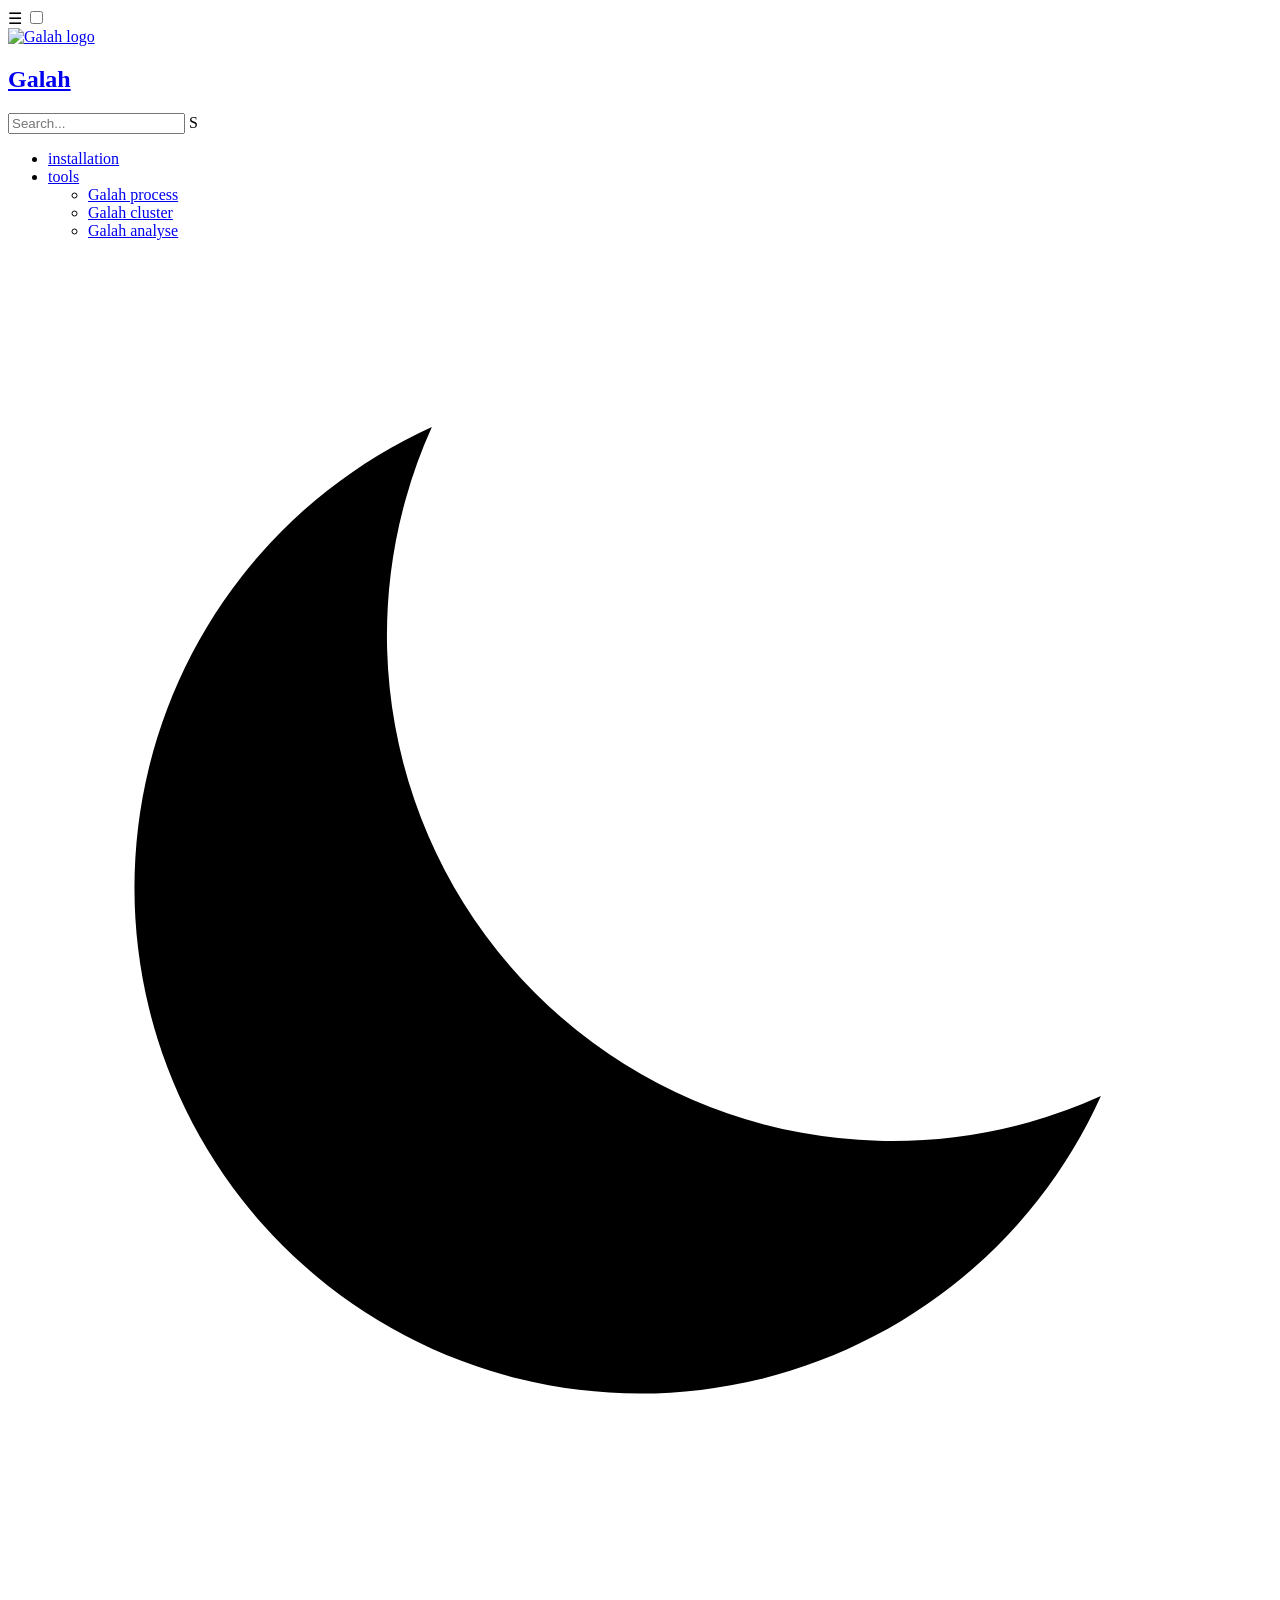
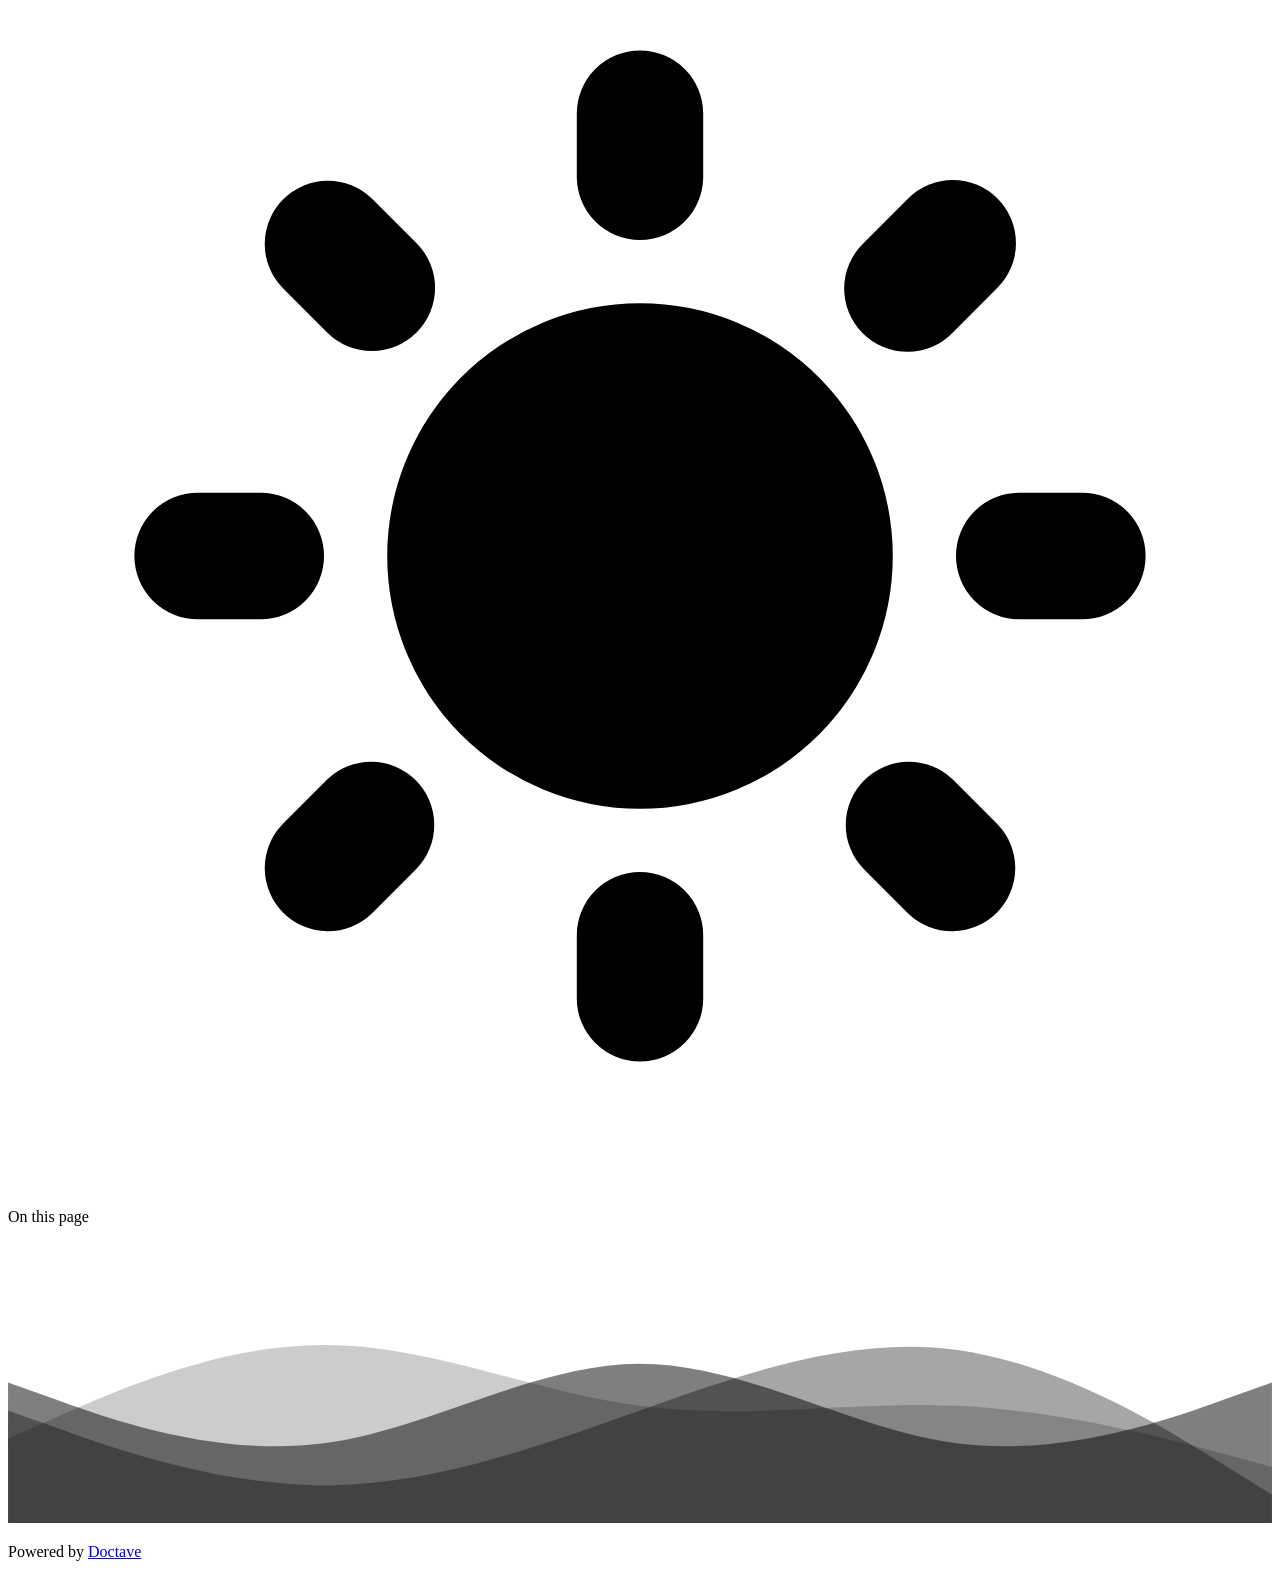
==== preludes/index.html @ e0f182b1 "Deploy to GitHub pages" ====
<!doctype html>

<html lang="en">

<head>
    <meta charset="utf-8">

    <title>README</title>
    <meta name="description" content="Documentation for Galah">
    <meta name="viewport" content="width=device-width, initial-scale=1">

    <link
        href="https://fonts.googleapis.com/css2?family=Inter:wght@400;600;700&family=Source+Sans+Pro:ital,wght@0,400;0,600;0,700;1,400;1,600;1,700&display=swap"
        rel="stylesheet">

    <link rel="stylesheet" type="text/css" href="/galah/assets/normalize.css?v=1782428444"
        media="screen" />
    <link rel="stylesheet" type="text/css" href="/galah/assets/doctave-style.css?v=1782428444"
        media="screen" />
    <link rel="stylesheet" type="text/css" href="/galah/assets/katex.css?v=1782428444" media="screen" />
    <link rel="stylesheet" type="text/css" href="/galah/assets/prism-ghcolors.css?v=1782428444"
        media="screen" />

    <script>
        var DOCTAVE_TIMESTAMP = "1782428444";
        var BASE_PATH = "/galah/";
        var color = localStorage.getItem('doctave-color')

        if (color === 'dark') {
            document.getElementsByTagName('html')[0].classList.remove('light');
            document.getElementsByTagName('html')[0].classList.add('dark');
        } else {
            document.getElementsByTagName('html')[0].classList.remove('dark');
            document.getElementsByTagName('html')[0].classList.add('light');
        }
    </script>

    
</head>

<body>
    <label for='menu-toggle-switch' class='menu-toggle-button'>
        ☰
    </label>
    <input type="checkbox" id="menu-toggle-switch" value='0' />
    <div class='page'>
        <div class='header'>
            <div class='logo'>
                
                <a href="/galah/">
                    <img src="/galah/galah_logo.png" alt='Galah logo'></img>
                </a>
                
                <h2 class='project-name'>
                    <a href="/galah/">
                        Galah
                    </a>
                </h2>
            </div>
            <div class='search'>
                <form id='search-form'>
    <input type='text' id='search-box' autocomplete="off" placeholder="Search..."></input>
    <span class='search-icon'>S</span>
    <ul id='search-results'></ul>
</form>

            </div>
            <div class='header-dummy-right'>
            </div>
        </div>
        <div class='container'>
            <div class='sidebar-left'>
                <nav class='site-nav'>
    <ul>
        
            <li><a href="/galah/installation">installation</a></li>
            
        
            <li><a href="/galah/tools">tools</a></li>
            
                <ul>
    
        <li><a href="/galah/tools/process">Galah process</a></li>
        
    
        <li><a href="/galah/tools/cluster">Galah cluster</a></li>
        
    
        <li><a href="/galah/tools/analyse">Galah analyse</a></li>
        
    
</ul>

            
        
    </ul>
    <span id='light-dark-mode-switch'>
        <svg xmlns="http://www.w3.org/2000/svg" id="dark-mode-icon" viewBox="0 0 20 20" fill="currentColor">
            <path d="M17.293 13.293A8 8 0 016.707 2.707a8.001 8.001 0 1010.586 10.586z" />
        </svg>

        <svg xmlns="http://www.w3.org/2000/svg" id="light-mode-icon" viewBox="0 0 20 20" fill="currentColor">
            <path fill-rule="evenodd" d="M10 2a1 1 0 011 1v1a1 1 0 11-2 0V3a1 1 0 011-1zm4 8a4 4 0 11-8 0 4 4 0 018 0zm-.464 4.95l.707.707a1 1 0 001.414-1.414l-.707-.707a1 1 0 00-1.414 1.414zm2.12-10.607a1 1 0 010 1.414l-.706.707a1 1 0 11-1.414-1.414l.707-.707a1 1 0 011.414 0zM17 11a1 1 0 100-2h-1a1 1 0 100 2h1zm-7 4a1 1 0 011 1v1a1 1 0 11-2 0v-1a1 1 0 011-1zM5.05 6.464A1 1 0 106.465 5.05l-.708-.707a1 1 0 00-1.414 1.414l.707.707zm1.414 8.486l-.707.707a1 1 0 01-1.414-1.414l.707-.707a1 1 0 011.414 1.414zM4 11a1 1 0 100-2H3a1 1 0 000 2h1z" clip-rule="evenodd" />
        </svg>
    </span>
</nav>

            </div>
            <div class='doctave-content'>
                
            </div>
            <div class='sidebar-right'>
                <div class='page-nav' id='page-nav'>
                    <p class='page-nav-header'>On this page</p>
                    <ul>
                        
                    </ul>
                </div>
            </div>
            <div class='wave-container'>
                <svg xmlns="http://www.w3.org/2000/svg" viewBox="0 0 1440 320">
                    <path fill-opacity="0.35"
                        d="M0,192L60,213.3C120,235,240,277,360,277.3C480,277,600,235,720,192C840,149,960,107,1080,122.7C1200,139,1320,213,1380,250.7L1440,288L1440,320L1380,320C1320,320,1200,320,1080,320C960,320,840,320,720,320C600,320,480,320,360,320C240,320,120,320,60,320L0,320Z">
                    </path>
                    <path fill-opacity="0.5"
                        d="M0,160L60,181.3C120,203,240,245,360,229.3C480,213,600,139,720,138.7C840,139,960,213,1080,229.3C1200,245,1320,203,1380,181.3L1440,160L1440,320L1380,320C1320,320,1200,320,1080,320C960,320,840,320,720,320C600,320,480,320,360,320C240,320,120,320,60,320L0,320Z">
                    </path>
                    <path fill-opacity="0.2"
                        d="M0,224L60,197.3C120,171,240,117,360,117.3C480,117,600,171,720,186.7C840,203,960,181,1080,186.7C1200,192,1320,224,1380,240L1440,256L1440,320L1380,320C1320,320,1200,320,1080,320C960,320,840,320,720,320C600,320,480,320,360,320C240,320,120,320,60,320L0,320Z">
                    </path>
                </svg>
                <p>Powered by <a href='https://cli.doctave.com' target='_blank'>Doctave</a></p>
            </div>
        </div>
    </div>
    <script type="text/javascript" src="/galah/assets/katex.js?v=1782428444"></script>
    <script type="text/javascript" src="/galah/assets/mermaid.js?v=1782428444"></script>
    <script type="text/javascript" src="/galah/assets/elasticlunr.js?v=1782428444"></script>
    <script type="text/javascript" src="/galah/assets/prism.js?v=1782428444"></script>
    <script type="text/javascript" src="/galah/assets/doctave-app.js?v=1782428444"></script>

    
</body>

</html>
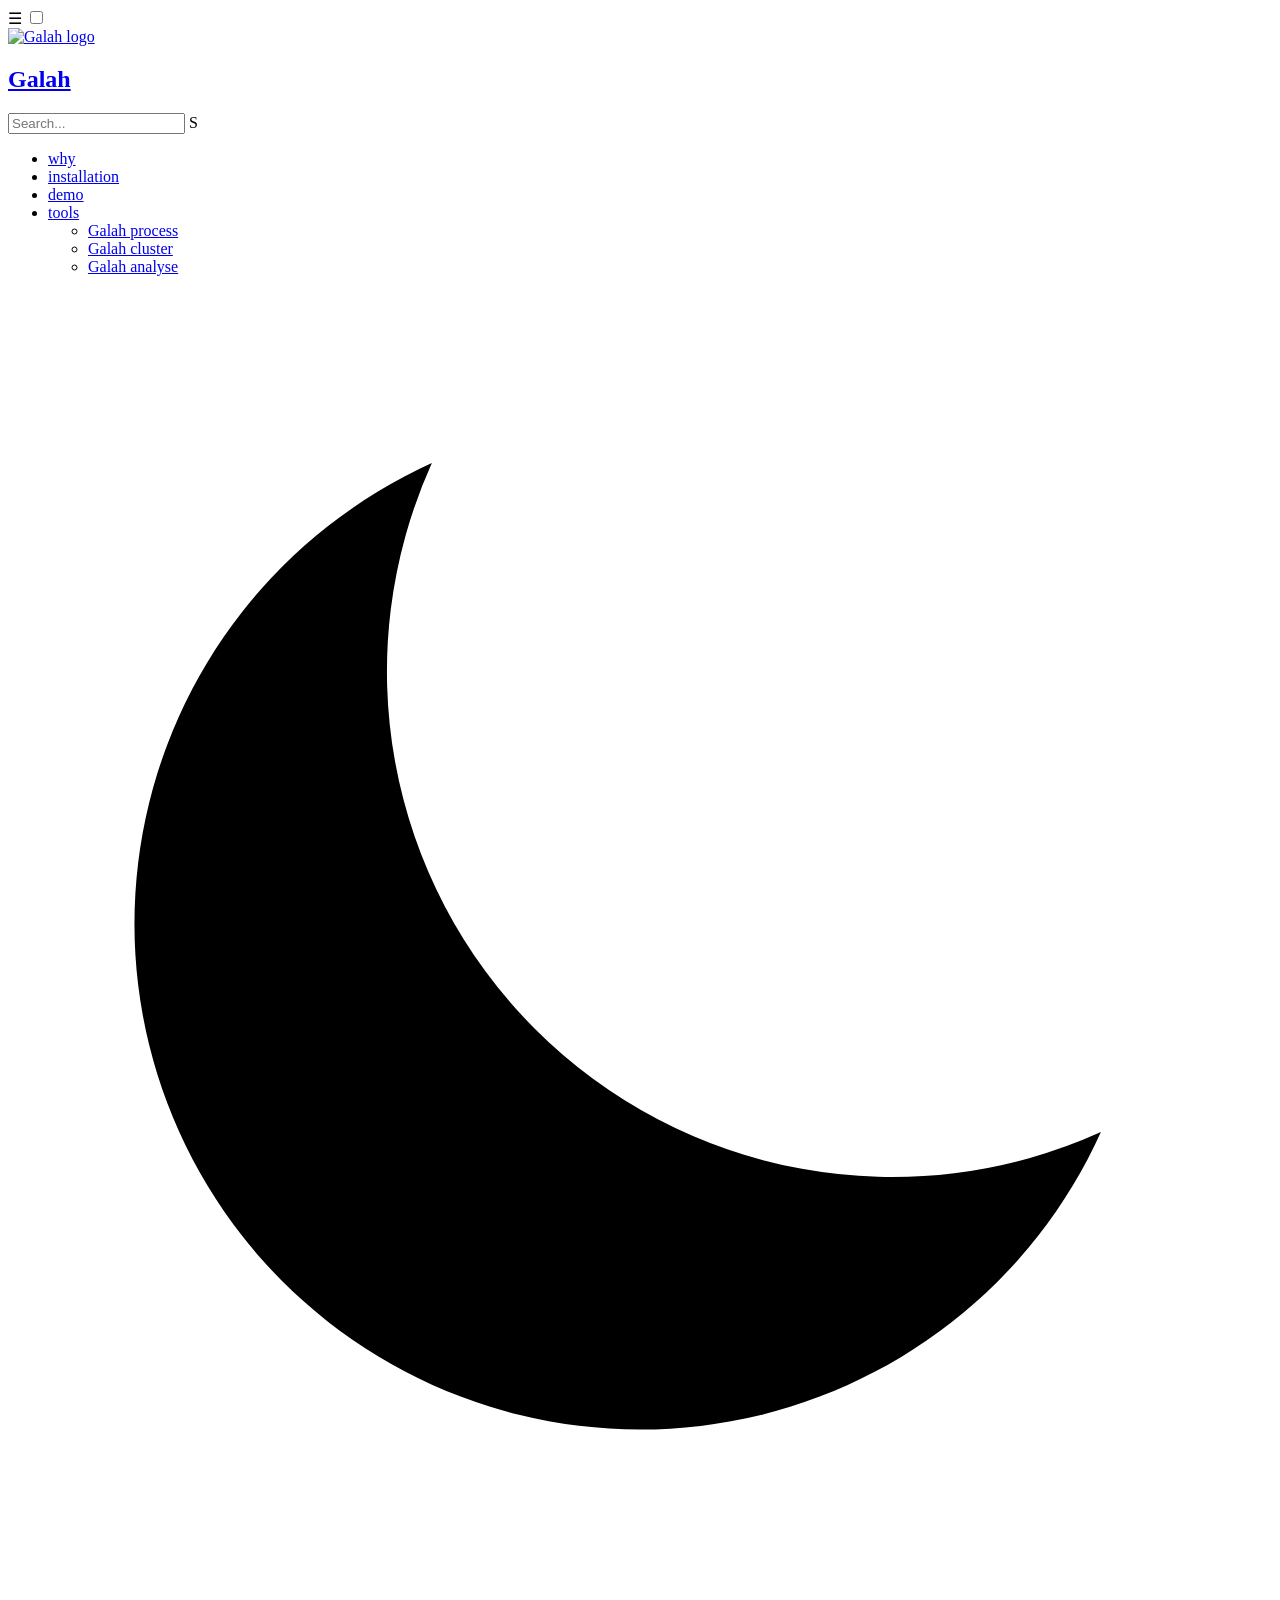
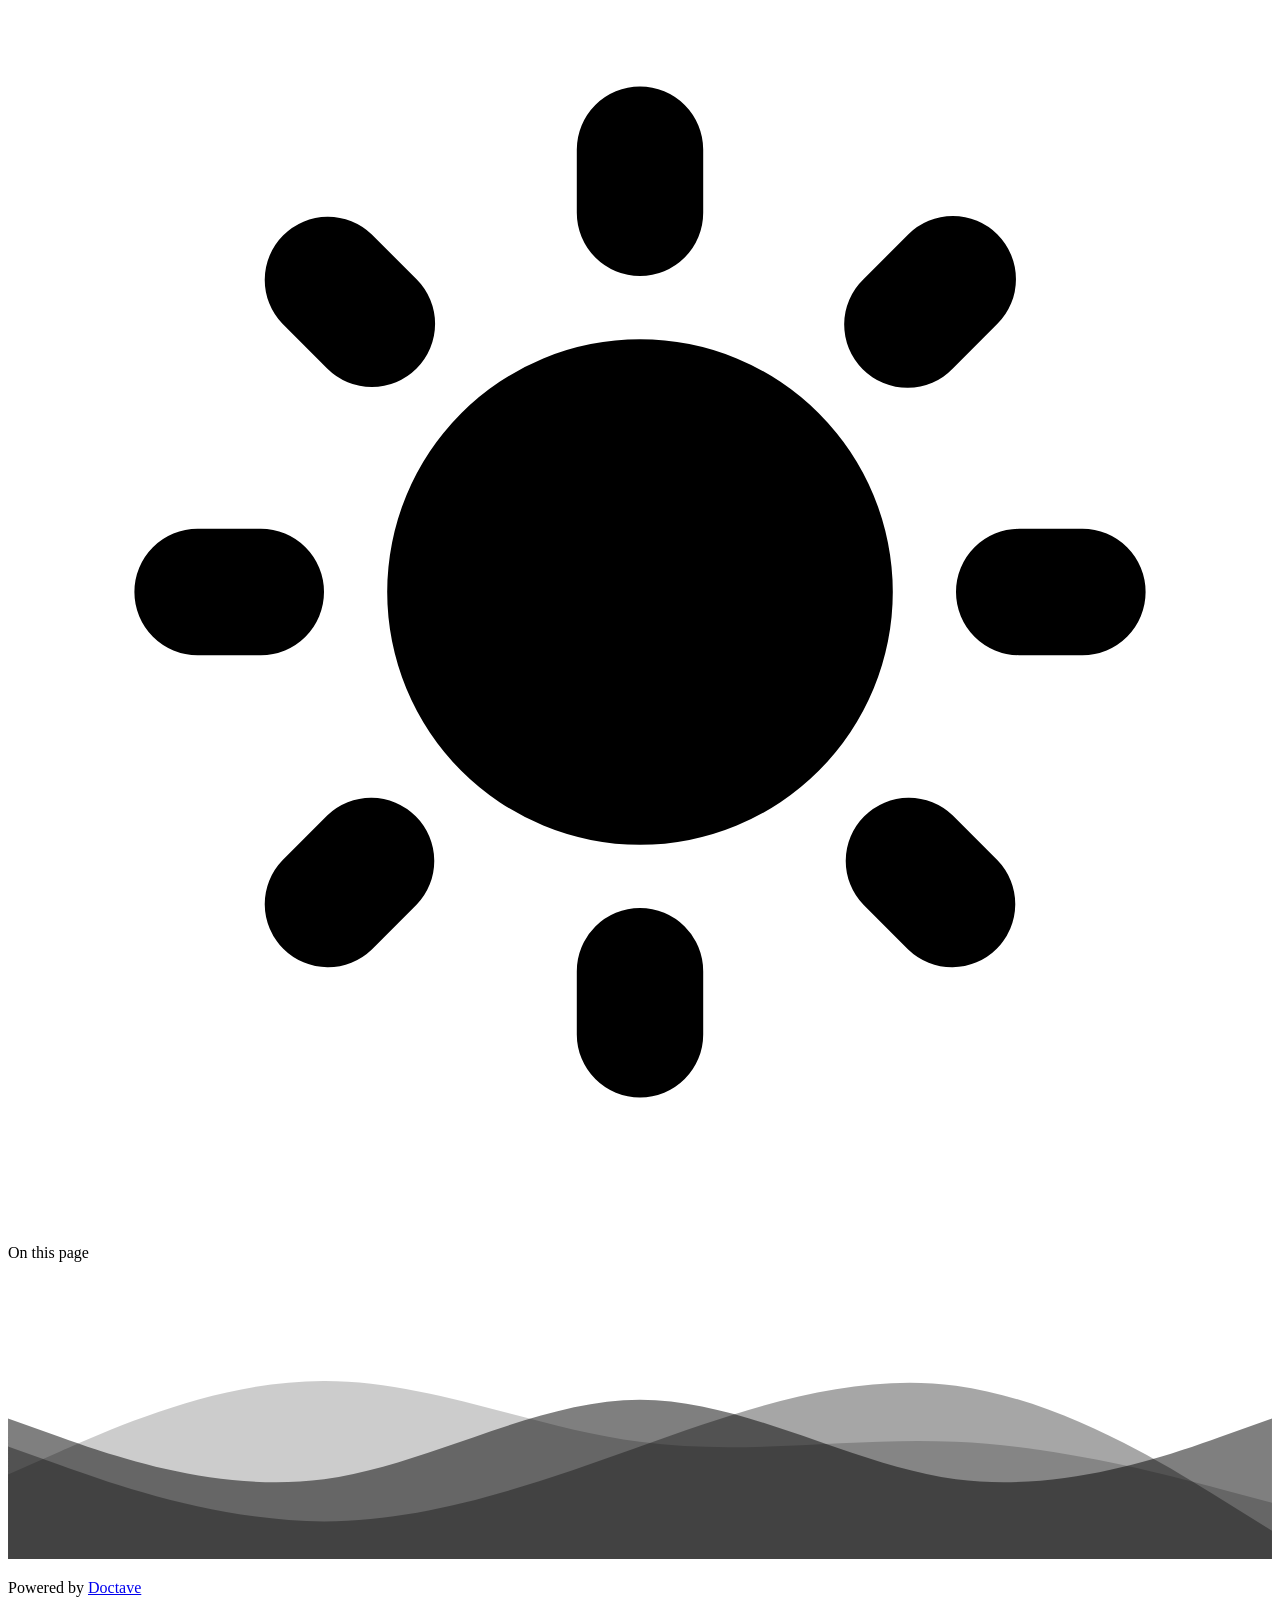
==== commit 451df19e: "Deploy to GitHub pages" ====
--- a/preludes/index.html
+++ b/preludes/index.html
@@ -13,16 +13,16 @@
         href="https://fonts.googleapis.com/css2?family=Inter:wght@400;600;700&family=Source+Sans+Pro:ital,wght@0,400;0,600;0,700;1,400;1,600;1,700&display=swap"
         rel="stylesheet">
 
-    <link rel="stylesheet" type="text/css" href="/galah/assets/normalize.css?v=1782428444"
+    <link rel="stylesheet" type="text/css" href="/galah/assets/normalize.css?v=1791510651"
         media="screen" />
-    <link rel="stylesheet" type="text/css" href="/galah/assets/doctave-style.css?v=1782428444"
+    <link rel="stylesheet" type="text/css" href="/galah/assets/doctave-style.css?v=1791510651"
         media="screen" />
-    <link rel="stylesheet" type="text/css" href="/galah/assets/katex.css?v=1782428444" media="screen" />
-    <link rel="stylesheet" type="text/css" href="/galah/assets/prism-ghcolors.css?v=1782428444"
+    <link rel="stylesheet" type="text/css" href="/galah/assets/katex.css?v=1791510651" media="screen" />
+    <link rel="stylesheet" type="text/css" href="/galah/assets/prism-ghcolors.css?v=1791510651"
         media="screen" />
 
     <script>
-        var DOCTAVE_TIMESTAMP = "1782428444";
+        var DOCTAVE_TIMESTAMP = "1791510651";
         var BASE_PATH = "/galah/";
         var color = localStorage.getItem('doctave-color')
 
@@ -73,7 +73,13 @@
                 <nav class='site-nav'>
     <ul>
         
+            <li><a href="/galah/why">why</a></li>
+            
+        
             <li><a href="/galah/installation">installation</a></li>
+            
+        
+            <li><a href="/galah/demo">demo</a></li>
             
         
             <li><a href="/galah/tools">tools</a></li>
@@ -133,11 +139,11 @@
             </div>
         </div>
     </div>
-    <script type="text/javascript" src="/galah/assets/katex.js?v=1782428444"></script>
-    <script type="text/javascript" src="/galah/assets/mermaid.js?v=1782428444"></script>
-    <script type="text/javascript" src="/galah/assets/elasticlunr.js?v=1782428444"></script>
-    <script type="text/javascript" src="/galah/assets/prism.js?v=1782428444"></script>
-    <script type="text/javascript" src="/galah/assets/doctave-app.js?v=1782428444"></script>
+    <script type="text/javascript" src="/galah/assets/katex.js?v=1791510651"></script>
+    <script type="text/javascript" src="/galah/assets/mermaid.js?v=1791510651"></script>
+    <script type="text/javascript" src="/galah/assets/elasticlunr.js?v=1791510651"></script>
+    <script type="text/javascript" src="/galah/assets/prism.js?v=1791510651"></script>
+    <script type="text/javascript" src="/galah/assets/doctave-app.js?v=1791510651"></script>
 
     
 </body>
